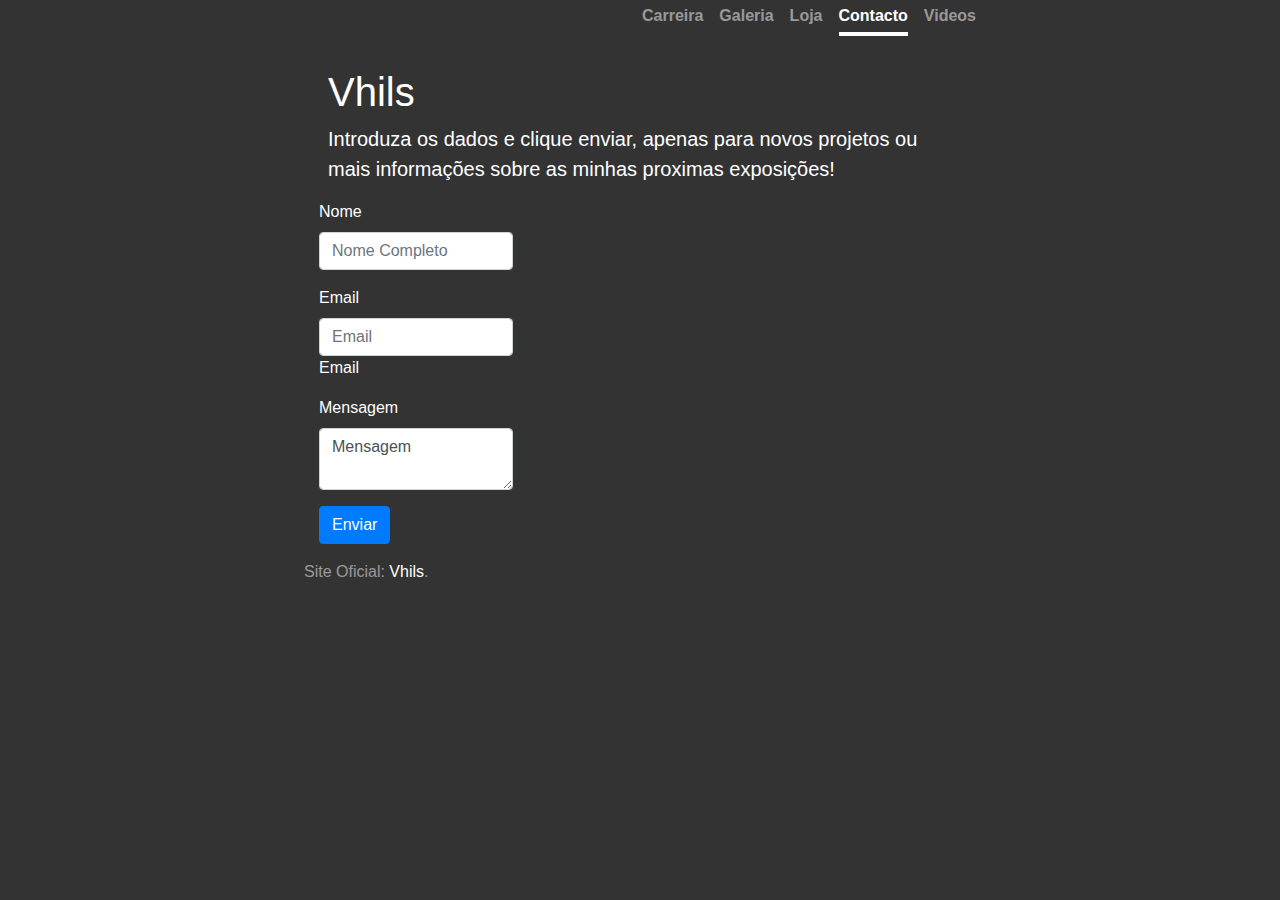
==== contactos.html @ 454885c6 "lastupdate" ====
<!DOCTYPE html>
<html lang="en">
  <head>
        <meta charset="UTF-8">
        <meta name="viewport" content="width=device-width, initial-scale=1.0">
        <meta http-equiv="X-UA-Compatible" content="ie=edge">
        <link rel="stylesheet" href="https://maxcdn.bootstrapcdn.com/bootstrap/4.0.0/css/bootstrap.min.css" integrity="sha384-Gn5384xqQ1aoWXA+058RXPxPg6fy4IWvTNh0E263XmFcJlSAwiGgFAW/dAiS6JXm" crossorigin="anonymous">
        <link rel="stylesheet" href="cover.css">
  </head>

  <body class="fundo">

    <div class="site-wrapper">

      <div class="site-wrapper-inner">

        <div class="cover-container">
          <div class="masthead clearfix">
            <div class="inner">
              <nav class="nav nav-masthead">
                <a class="navbar" href="index.html">Carreira</a>
                <a class="navbar" href="galeria.html">Galeria</a>
                <a class="navbar" href="loja.html">Loja</a>
                <a class="navbar ligacao" href="contactos.html">Contacto</a>
                <a class="navbar" href="videos.html">Videos</a>
              </nav>
            </div>
          </div>

          <div class="inner cover">
            <h1 class="cover-heading">Vhils</h1>
            <p class="lead">Introduza os dados e clique enviar, apenas para novos projetos ou mais informações sobre as minhas proximas exposições!</p>
            <p class="lead">
            </p>
          </div>

          <form class="form-horizontal">
                <fieldset>
                <div class="form-group">
                  <label class="col-md-4 control-label" for="textinput_nome">Nome</label>  
                  <div class="col-md-4">
                  <input id="textinput_nome" name="textinput_nome" placeholder="Nome Completo" class="form-control input-md" required="" type="text">
                  </div>
                </div>
                
                <div class="form-group">
                  <label class="col-md-4 control-label" for="textinput_email">Email</label>  
                  <div class="col-md-4">
                  <input id="textinput_email" name="textinput_email" placeholder="Email" class="form-control input-md" required="" type="text">
                  <span class="help-block">Email</span>  
                  </div>
                </div>
                
                <div class="form-group">
                  <label class="col-md-4 control-label" for="textarea_mensagem">Mensagem</label>
                  <div class="col-md-4">                     
                    <textarea class="form-control" id="textarea_mensagem" name="textarea_mensagem">Mensagem</textarea>
                  </div>
                </div>
                
                <div class="form-group">
                  <div class="col-md-4">
                    <button id="singlebutton_enviar" name="singlebutton_enviar" class="btn btn-primary">Enviar</button>
                  </div>
                </div>
                
                </fieldset>
                </form>
                <div class="mastfoot">
                        <div class="inner">
                          <p>Site Oficial: <a href="http://vhils.com/">Vhils</a>.</p>
                        </div>
                      </div>
        </div>

      </div>

    </div>
<script src="https://code.jquery.com/jquery-3.2.1.slim.min.js" integrity="sha384-KJ3o2DKtIkvYIK3UENzmM7KCkRr/rE9/Qpg6aAZGJwFDMVNA/GpGFF93hXpG5KkN" crossorigin="anonymous"></script>
<script src="https://cdnjs.cloudflare.com/ajax/libs/popper.js/1.12.9/umd/popper.min.js" integrity="sha384-ApNbgh9B+Y1QKtv3Rn7W3mgPxhU9K/ScQsAP7hUibX39j7fakFPskvXusvfa0b4Q" crossorigin="anonymous"></script>
<script src="https://maxcdn.bootstrapcdn.com/bootstrap/4.0.0/js/bootstrap.min.js" integrity="sha384-JZR6Spejh4U02d8jOt6vLEHfe/JQGiRRSQQxSfFWpi1MquVdAyjUar5+76PVCmYl" crossorigin="anonymous"></script>
  </body>
</html>
---- cover.css ----
a,
a:focus,
a:hover {
  color: #fff;
}
/*botao */

.btn-secondary,
.btn-secondary:hover,
.btn-secondary:focus {
  color: #333;
  text-shadow: none; /* Prevent inheritance from `body` */
  background-color: #fff;
  border: .05rem solid #fff;

}

html,
body {
  
}

body {
  display: flex;
  justify-content: center;
  color: white;
  height: 100%;
  background-color: #333;
}

.cover-container {
  max-width: 42em;
}


.masthead {
  margin-bottom: 2rem;
}

.masthead-brand {
  margin-bottom: 0;
}

.nav-masthead .navbar {
  padding: .25rem 0;
  font-weight: 700;
  color: rgba(255, 255, 255, .5);
  background-color: transparent;
  border-bottom: .25rem solid transparent;
}

.nav-masthead .navbar:hover,
.nav-masthead .navbar:focus {
  border-bottom-color: rgba(255, 255, 255, .25);
}

.nav-masthead .navbar + .navbar {
  margin-left: 1rem;
}

.nav-masthead .ligacao {
  color: #fff;
  border-bottom-color: #fff;
}

@media (min-width: 48em) {
  .masthead-brand {
    float: left;
  }
  .nav-masthead {
    float: right;
  }
}

.cover {
  padding: 0 1.5rem;
}
.cover .btn-lg {
  padding: .75rem 1.25rem;
  font-weight: 700;
}


.mastfoot {
  color: rgba(255, 255, 255, .5);
}
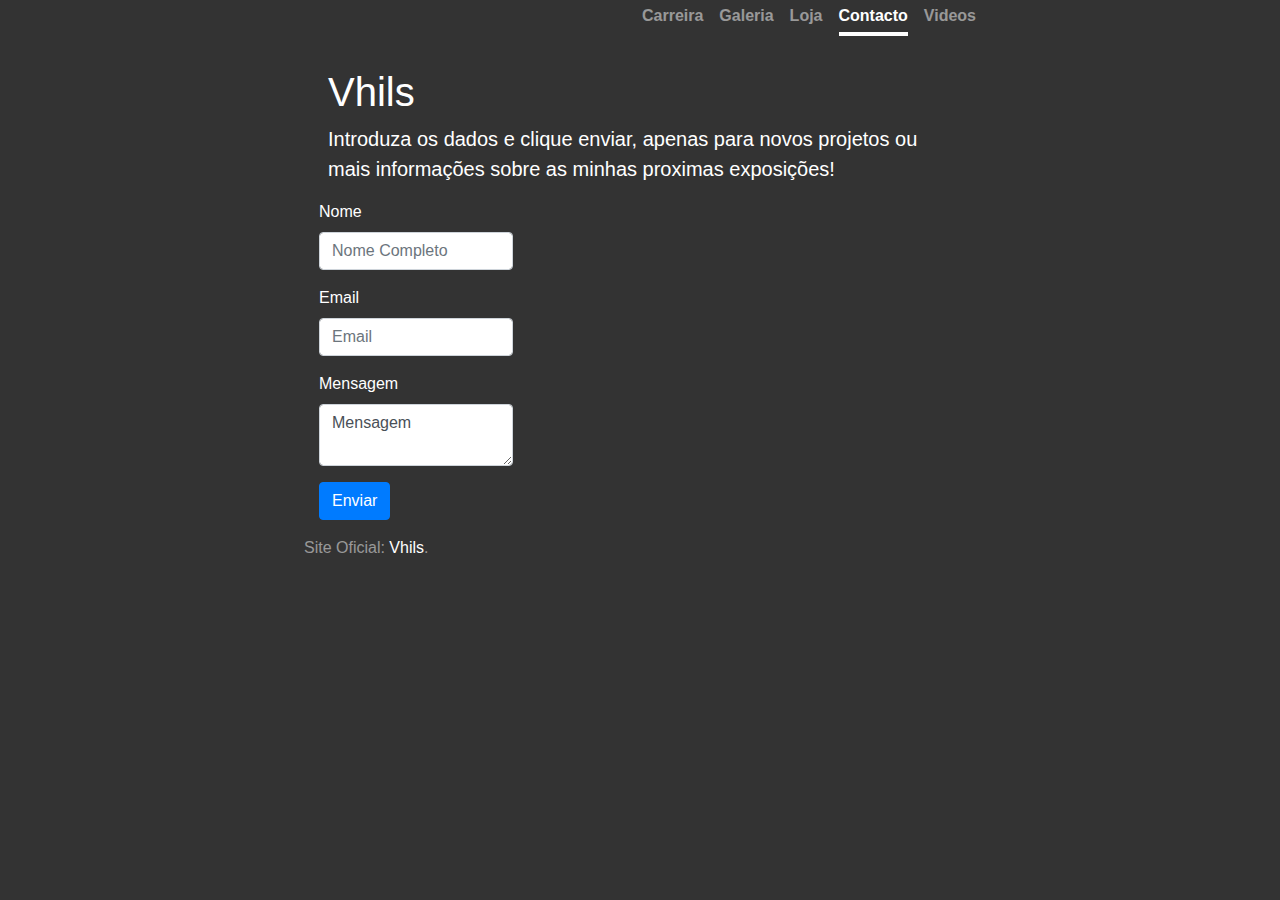
==== commit 23be3824: "Correção" ====
--- a/contactos.html
+++ b/contactos.html
@@ -47,7 +47,6 @@
                   <label class="col-md-4 control-label" for="textinput_email">Email</label>  
                   <div class="col-md-4">
                   <input id="textinput_email" name="textinput_email" placeholder="Email" class="form-control input-md" required="" type="text">
-                  <span class="help-block">Email</span>  
                   </div>
                 </div>
                 
